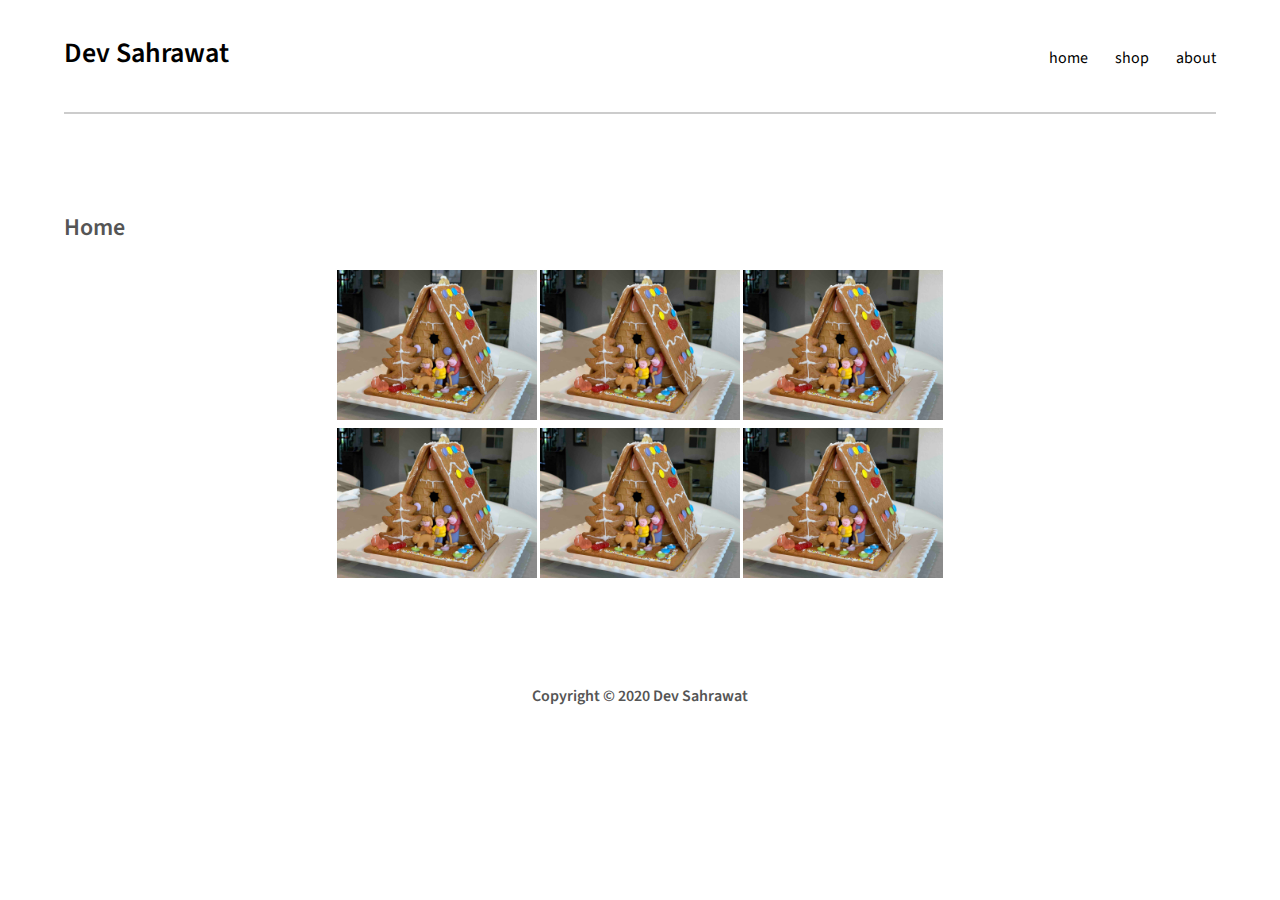
==== index.html @ 577218d3 "first ok version" ====
<!DOCTYPE HTML>
<html>
    <head>
		<title>Dev Sahrawat</title>
		<meta charset="utf-8" />
		<meta name="viewport" content="width=device-width, initial-scale=1" />
		<link rel="stylesheet" href="assets/css/main.css" />
	</head>

	<body>
        <header id="header">
            <div class="inner">
                <a href="index.html" class="logo"><h3><strong>Dev Sahrawat</strong></h3></a>
					<nav id="nav">
						<a href="index.html">home</a>
						<a href="shop.html">shop</a>
						<a href="about.html">about</a>
					</nav>
                <a href="#navPanel" class="navPanelToggle"><span class="fa fa-bars"></span></a>
            </div>
        </header>

        <section id="banner">
            <div class="inner">
                <h4 style="text-align: left;"><strong>Home</strong></h4>
                <!-- <div class="flex "> -->
                    <div>
                        <img src="images/gingerbread.jpg" alt="Avatar" style="width:200px">
                        <img src="images/gingerbread.jpg" alt="Avatar" style="width:200px">
                        <img src="images/gingerbread.jpg" alt="Avatar" style="width:200px">
                    </div>
                    <div>
                        <img src="images/gingerbread.jpg" alt="Avatar" style="width:200px">
                        <img src="images/gingerbread.jpg" alt="Avatar" style="width:200px">
                        <img src="images/gingerbread.jpg" alt="Avatar" style="width:200px">
                    </div> 
                <!-- </div> -->
            </div>
        </section>
        <p style="text-align: center;"><strong>Copyright © 2020 Dev Sahrawat</strong></p>
	</body>
</html>
---- assets/css/main.css ----
@charset "UTF-8";
@import url(font-awesome.min.css);
@import "https://fonts.googleapis.com/css?family=Source+Sans+Pro:300,400,600";

/*
	Projection by TEMPLATED
	templated.co @templatedco
	Released for free under the Creative Commons Attribution 3.0 license (templated.co/license)
*/

/* Reset */

	html, body, div, span, applet, object, iframe, h1, h2, h3, h4, h5, h6, p, blockquote, pre, a, abbr, acronym, address, big, cite, code, del, dfn, em, img, ins, kbd, q, s, samp, small, strike, strong, sub, sup, tt, var, b, u, i, center, dl, dt, dd, ol, ul, li, fieldset, form, label, legend, table, caption, tbody, tfoot, thead, tr, th, td, article, aside, canvas, details, embed, figure, figcaption, footer, header, hgroup, menu, nav, output, ruby, section, summary, time, mark, audio, video {
		margin: 0;
		padding: 0;
		border: 0;
		font-size: 100%;
		font: inherit;
		vertical-align: baseline;
	}

	article, aside, details, figcaption, figure, footer, header, hgroup, menu, nav, section {
		display: block;
	}

	body {
		line-height: 1;
	}

	ol, ul {
		list-style: none;
	}

	blockquote, q {
		quotes: none;
	}

	blockquote:before, blockquote:after, q:before, q:after {
		content: '';
		content: none;
	}

	table {
		border-collapse: collapse;
		border-spacing: 0;
	}

	body {
		-webkit-text-size-adjust: none;
	}

/* Box Model */

	*, *:before, *:after {
		-moz-box-sizing: border-box;
		-webkit-box-sizing: border-box;
		box-sizing: border-box;
	}

/* Containers */

	.container {
		margin-left: auto;
		margin-right: auto;
	}

	.container.\31 25\25 {
		width: 100%;
		max-width: 100em;
		min-width: 80em;
	}

	.container.\37 5\25 {
		width: 60em;
	}

	.container.\35 0\25 {
		width: 40em;
	}

	.container.\32 5\25 {
		width: 20em;
	}

	.container {
		width: 80em;
	}

	@media screen and (max-width: 1680px) {

		.container.\31 25\25 {
			width: 100%;
			max-width: 100em;
			min-width: 80em;
		}

		.container.\37 5\25 {
			width: 60em;
		}

		.container.\35 0\25 {
			width: 40em;
		}

		.container.\32 5\25 {
			width: 20em;
		}

		.container {
			width: 80em;
		}

	}

	@media screen and (max-width: 1280px) {

		.container.\31 25\25 {
			width: 100%;
			max-width: 81.25em;
			min-width: 65em;
		}

		.container.\37 5\25 {
			width: 48.75em;
		}

		.container.\35 0\25 {
			width: 32.5em;
		}

		.container.\32 5\25 {
			width: 16.25em;
		}

		.container {
			width: 65em;
		}

	}

	@media screen and (max-width: 980px) {

		.container.\31 25\25 {
			width: 100%;
			max-width: 112.5%;
			min-width: 90%;
		}

		.container.\37 5\25 {
			width: 67.5%;
		}

		.container.\35 0\25 {
			width: 45%;
		}

		.container.\32 5\25 {
			width: 22.5%;
		}

		.container {
			width: 90%;
		}

	}

	@media screen and (max-width: 736px) {

		.container.\31 25\25 {
			width: 100%;
			max-width: 112.5%;
			min-width: 90%;
		}

		.container.\37 5\25 {
			width: 67.5%;
		}

		.container.\35 0\25 {
			width: 45%;
		}

		.container.\32 5\25 {
			width: 22.5%;
		}

		.container {
			width: 90% !important;
		}

	}

	@media screen and (max-width: 480px) {

		.container.\31 25\25 {
			width: 100%;
			max-width: 112.5%;
			min-width: 90%;
		}

		.container.\37 5\25 {
			width: 67.5%;
		}

		.container.\35 0\25 {
			width: 45%;
		}

		.container.\32 5\25 {
			width: 22.5%;
		}

		.container {
			width: 90% !important;
		}

	}

/* Grid */

	.row {
		border-bottom: solid 1px transparent;
		-moz-box-sizing: border-box;
		-webkit-box-sizing: border-box;
		box-sizing: border-box;
	}

	.row > * {
		float: left;
		-moz-box-sizing: border-box;
		-webkit-box-sizing: border-box;
		box-sizing: border-box;
	}

	.row:after, .row:before {
		content: '';
		display: block;
		clear: both;
		height: 0;
	}

	.row.uniform > * > :first-child {
		margin-top: 0;
	}

	.row.uniform > * > :last-child {
		margin-bottom: 0;
	}

	.row.\30 \25 > * {
		padding: 0 0 0 0em;
	}

	.row.\30 \25 {
		margin: 0 0 -1px 0em;
	}

	.row.uniform.\30 \25 > * {
		padding: 0em 0 0 0em;
	}

	.row.uniform.\30 \25 {
		margin: 0em 0 -1px 0em;
	}

	.row > * {
		padding: 0 0 0 2em;
	}

	.row {
		margin: 0 0 -1px -2em;
	}

	.row.uniform > * {
		padding: 2em 0 0 2em;
	}

	.row.uniform {
		margin: -2em 0 -1px -2em;
	}

	.row.\32 00\25 > * {
		padding: 0 0 0 4em;
	}

	.row.\32 00\25 {
		margin: 0 0 -1px -4em;
	}

	.row.uniform.\32 00\25 > * {
		padding: 4em 0 0 4em;
	}

	.row.uniform.\32 00\25 {
		margin: -4em 0 -1px -4em;
	}

	.row.\31 50\25 > * {
		padding: 0 0 0 3em;
	}

	.row.\31 50\25 {
		margin: 0 0 -1px -3em;
	}

	.row.uniform.\31 50\25 > * {
		padding: 3em 0 0 3em;
	}

	.row.uniform.\31 50\25 {
		margin: -3em 0 -1px -3em;
	}

	.row.\35 0\25 > * {
		padding: 0 0 0 1em;
	}

	.row.\35 0\25 {
		margin: 0 0 -1px -1em;
	}

	.row.uniform.\35 0\25 > * {
		padding: 1em 0 0 1em;
	}

	.row.uniform.\35 0\25 {
		margin: -1em 0 -1px -1em;
	}

	.row.\32 5\25 > * {
		padding: 0 0 0 0.5em;
	}

	.row.\32 5\25 {
		margin: 0 0 -1px -0.5em;
	}

	.row.uniform.\32 5\25 > * {
		padding: 0.5em 0 0 0.5em;
	}

	.row.uniform.\32 5\25 {
		margin: -0.5em 0 -1px -0.5em;
	}

	.\31 2u, .\31 2u\24 {
		width: 100%;
		clear: none;
		margin-left: 0;
	}

	.\31 1u, .\31 1u\24 {
		width: 91.6666666667%;
		clear: none;
		margin-left: 0;
	}

	.\31 0u, .\31 0u\24 {
		width: 83.3333333333%;
		clear: none;
		margin-left: 0;
	}

	.\39 u, .\39 u\24 {
		width: 75%;
		clear: none;
		margin-left: 0;
	}

	.\38 u, .\38 u\24 {
		width: 66.6666666667%;
		clear: none;
		margin-left: 0;
	}

	.\37 u, .\37 u\24 {
		width: 58.3333333333%;
		clear: none;
		margin-left: 0;
	}

	.\36 u, .\36 u\24 {
		width: 50%;
		clear: none;
		margin-left: 0;
	}

	.\35 u, .\35 u\24 {
		width: 41.6666666667%;
		clear: none;
		margin-left: 0;
	}

	.\34 u, .\34 u\24 {
		width: 33.3333333333%;
		clear: none;
		margin-left: 0;
	}

	.\33 u, .\33 u\24 {
		width: 25%;
		clear: none;
		margin-left: 0;
	}

	.\32 u, .\32 u\24 {
		width: 16.6666666667%;
		clear: none;
		margin-left: 0;
	}

	.\31 u, .\31 u\24 {
		width: 8.3333333333%;
		clear: none;
		margin-left: 0;
	}

	.\31 2u\24 + *,
	.\31 1u\24 + *,
	.\31 0u\24 + *,
	.\39 u\24 + *,
	.\38 u\24 + *,
	.\37 u\24 + *,
	.\36 u\24 + *,
	.\35 u\24 + *,
	.\34 u\24 + *,
	.\33 u\24 + *,
	.\32 u\24 + *,
	.\31 u\24 + * {
		clear: left;
	}

	.\-11u {
		margin-left: 91.66667%;
	}

	.\-10u {
		margin-left: 83.33333%;
	}

	.\-9u {
		margin-left: 75%;
	}

	.\-8u {
		margin-left: 66.66667%;
	}

	.\-7u {
		margin-left: 58.33333%;
	}

	.\-6u {
		margin-left: 50%;
	}

	.\-5u {
		margin-left: 41.66667%;
	}

	.\-4u {
		margin-left: 33.33333%;
	}

	.\-3u {
		margin-left: 25%;
	}

	.\-2u {
		margin-left: 16.66667%;
	}

	.\-1u {
		margin-left: 8.33333%;
	}

	@media screen and (max-width: 1680px) {

		.row > * {
			padding: 0 0 0 2em;
		}

		.row {
			margin: 0 0 -1px -2em;
		}

		.row.uniform > * {
			padding: 2em 0 0 2em;
		}

		.row.uniform {
			margin: -2em 0 -1px -2em;
		}

		.row.\32 00\25 > * {
			padding: 0 0 0 4em;
		}

		.row.\32 00\25 {
			margin: 0 0 -1px -4em;
		}

		.row.uniform.\32 00\25 > * {
			padding: 4em 0 0 4em;
		}

		.row.uniform.\32 00\25 {
			margin: -4em 0 -1px -4em;
		}

		.row.\31 50\25 > * {
			padding: 0 0 0 3em;
		}

		.row.\31 50\25 {
			margin: 0 0 -1px -3em;
		}

		.row.uniform.\31 50\25 > * {
			padding: 3em 0 0 3em;
		}

		.row.uniform.\31 50\25 {
			margin: -3em 0 -1px -3em;
		}

		.row.\35 0\25 > * {
			padding: 0 0 0 1em;
		}

		.row.\35 0\25 {
			margin: 0 0 -1px -1em;
		}

		.row.uniform.\35 0\25 > * {
			padding: 1em 0 0 1em;
		}

		.row.uniform.\35 0\25 {
			margin: -1em 0 -1px -1em;
		}

		.row.\32 5\25 > * {
			padding: 0 0 0 0.5em;
		}

		.row.\32 5\25 {
			margin: 0 0 -1px -0.5em;
		}

		.row.uniform.\32 5\25 > * {
			padding: 0.5em 0 0 0.5em;
		}

		.row.uniform.\32 5\25 {
			margin: -0.5em 0 -1px -0.5em;
		}

		.\31 2u\28xlarge\29, .\31 2u\24\28xlarge\29 {
			width: 100%;
			clear: none;
			margin-left: 0;
		}

		.\31 1u\28xlarge\29, .\31 1u\24\28xlarge\29 {
			width: 91.6666666667%;
			clear: none;
			margin-left: 0;
		}

		.\31 0u\28xlarge\29, .\31 0u\24\28xlarge\29 {
			width: 83.3333333333%;
			clear: none;
			margin-left: 0;
		}

		.\39 u\28xlarge\29, .\39 u\24\28xlarge\29 {
			width: 75%;
			clear: none;
			margin-left: 0;
		}

		.\38 u\28xlarge\29, .\38 u\24\28xlarge\29 {
			width: 66.6666666667%;
			clear: none;
			margin-left: 0;
		}

		.\37 u\28xlarge\29, .\37 u\24\28xlarge\29 {
			width: 58.3333333333%;
			clear: none;
			margin-left: 0;
		}

		.\36 u\28xlarge\29, .\36 u\24\28xlarge\29 {
			width: 50%;
			clear: none;
			margin-left: 0;
		}

		.\35 u\28xlarge\29, .\35 u\24\28xlarge\29 {
			width: 41.6666666667%;
			clear: none;
			margin-left: 0;
		}

		.\34 u\28xlarge\29, .\34 u\24\28xlarge\29 {
			width: 33.3333333333%;
			clear: none;
			margin-left: 0;
		}

		.\33 u\28xlarge\29, .\33 u\24\28xlarge\29 {
			width: 25%;
			clear: none;
			margin-left: 0;
		}

		.\32 u\28xlarge\29, .\32 u\24\28xlarge\29 {
			width: 16.6666666667%;
			clear: none;
			margin-left: 0;
		}

		.\31 u\28xlarge\29, .\31 u\24\28xlarge\29 {
			width: 8.3333333333%;
			clear: none;
			margin-left: 0;
		}

		.\31 2u\24\28xlarge\29 + *,
		.\31 1u\24\28xlarge\29 + *,
		.\31 0u\24\28xlarge\29 + *,
		.\39 u\24\28xlarge\29 + *,
		.\38 u\24\28xlarge\29 + *,
		.\37 u\24\28xlarge\29 + *,
		.\36 u\24\28xlarge\29 + *,
		.\35 u\24\28xlarge\29 + *,
		.\34 u\24\28xlarge\29 + *,
		.\33 u\24\28xlarge\29 + *,
		.\32 u\24\28xlarge\29 + *,
		.\31 u\24\28xlarge\29 + * {
			clear: left;
		}

		.\-11u\28xlarge\29 {
			margin-left: 91.66667%;
		}

		.\-10u\28xlarge\29 {
			margin-left: 83.33333%;
		}

		.\-9u\28xlarge\29 {
			margin-left: 75%;
		}

		.\-8u\28xlarge\29 {
			margin-left: 66.66667%;
		}

		.\-7u\28xlarge\29 {
			margin-left: 58.33333%;
		}

		.\-6u\28xlarge\29 {
			margin-left: 50%;
		}

		.\-5u\28xlarge\29 {
			margin-left: 41.66667%;
		}

		.\-4u\28xlarge\29 {
			margin-left: 33.33333%;
		}

		.\-3u\28xlarge\29 {
			margin-left: 25%;
		}

		.\-2u\28xlarge\29 {
			margin-left: 16.66667%;
		}

		.\-1u\28xlarge\29 {
			margin-left: 8.33333%;
		}

	}

	@media screen and (max-width: 1280px) {

		.row > * {
			padding: 0 0 0 1.5em;
		}

		.row {
			margin: 0 0 -1px -1.5em;
		}

		.row.uniform > * {
			padding: 1.5em 0 0 1.5em;
		}

		.row.uniform {
			margin: -1.5em 0 -1px -1.5em;
		}

		.row.\32 00\25 > * {
			padding: 0 0 0 3em;
		}

		.row.\32 00\25 {
			margin: 0 0 -1px -3em;
		}

		.row.uniform.\32 00\25 > * {
			padding: 3em 0 0 3em;
		}

		.row.uniform.\32 00\25 {
			margin: -3em 0 -1px -3em;
		}

		.row.\31 50\25 > * {
			padding: 0 0 0 2.25em;
		}

		.row.\31 50\25 {
			margin: 0 0 -1px -2.25em;
		}

		.row.uniform.\31 50\25 > * {
			padding: 2.25em 0 0 2.25em;
		}

		.row.uniform.\31 50\25 {
			margin: -2.25em 0 -1px -2.25em;
		}

		.row.\35 0\25 > * {
			padding: 0 0 0 0.75em;
		}

		.row.\35 0\25 {
			margin: 0 0 -1px -0.75em;
		}

		.row.uniform.\35 0\25 > * {
			padding: 0.75em 0 0 0.75em;
		}

		.row.uniform.\35 0\25 {
			margin: -0.75em 0 -1px -0.75em;
		}

		.row.\32 5\25 > * {
			padding: 0 0 0 0.375em;
		}

		.row.\32 5\25 {
			margin: 0 0 -1px -0.375em;
		}

		.row.uniform.\32 5\25 > * {
			padding: 0.375em 0 0 0.375em;
		}

		.row.uniform.\32 5\25 {
			margin: -0.375em 0 -1px -0.375em;
		}

		.\31 2u\28large\29, .\31 2u\24\28large\29 {
			width: 100%;
			clear: none;
			margin-left: 0;
		}

		.\31 1u\28large\29, .\31 1u\24\28large\29 {
			width: 91.6666666667%;
			clear: none;
			margin-left: 0;
		}

		.\31 0u\28large\29, .\31 0u\24\28large\29 {
			width: 83.3333333333%;
			clear: none;
			margin-left: 0;
		}

		.\39 u\28large\29, .\39 u\24\28large\29 {
			width: 75%;
			clear: none;
			margin-left: 0;
		}

		.\38 u\28large\29, .\38 u\24\28large\29 {
			width: 66.6666666667%;
			clear: none;
			margin-left: 0;
		}

		.\37 u\28large\29, .\37 u\24\28large\29 {
			width: 58.3333333333%;
			clear: none;
			margin-left: 0;
		}

		.\36 u\28large\29, .\36 u\24\28large\29 {
			width: 50%;
			clear: none;
			margin-left: 0;
		}

		.\35 u\28large\29, .\35 u\24\28large\29 {
			width: 41.6666666667%;
			clear: none;
			margin-left: 0;
		}

		.\34 u\28large\29, .\34 u\24\28large\29 {
			width: 33.3333333333%;
			clear: none;
			margin-left: 0;
		}

		.\33 u\28large\29, .\33 u\24\28large\29 {
			width: 25%;
			clear: none;
			margin-left: 0;
		}

		.\32 u\28large\29, .\32 u\24\28large\29 {
			width: 16.6666666667%;
			clear: none;
			margin-left: 0;
		}

		.\31 u\28large\29, .\31 u\24\28large\29 {
			width: 8.3333333333%;
			clear: none;
			margin-left: 0;
		}

		.\31 2u\24\28large\29 + *,
		.\31 1u\24\28large\29 + *,
		.\31 0u\24\28large\29 + *,
		.\39 u\24\28large\29 + *,
		.\38 u\24\28large\29 + *,
		.\37 u\24\28large\29 + *,
		.\36 u\24\28large\29 + *,
		.\35 u\24\28large\29 + *,
		.\34 u\24\28large\29 + *,
		.\33 u\24\28large\29 + *,
		.\32 u\24\28large\29 + *,
		.\31 u\24\28large\29 + * {
			clear: left;
		}

		.\-11u\28large\29 {
			margin-left: 91.66667%;
		}

		.\-10u\28large\29 {
			margin-left: 83.33333%;
		}

		.\-9u\28large\29 {
			margin-left: 75%;
		}

		.\-8u\28large\29 {
			margin-left: 66.66667%;
		}

		.\-7u\28large\29 {
			margin-left: 58.33333%;
		}

		.\-6u\28large\29 {
			margin-left: 50%;
		}

		.\-5u\28large\29 {
			margin-left: 41.66667%;
		}

		.\-4u\28large\29 {
			margin-left: 33.33333%;
		}

		.\-3u\28large\29 {
			margin-left: 25%;
		}

		.\-2u\28large\29 {
			margin-left: 16.66667%;
		}

		.\-1u\28large\29 {
			margin-left: 8.33333%;
		}

	}

	@media screen and (max-width: 980px) {

		.row > * {
			padding: 0 0 0 1.5em;
		}

		.row {
			margin: 0 0 -1px -1.5em;
		}

		.row.uniform > * {
			padding: 1.5em 0 0 1.5em;
		}

		.row.uniform {
			margin: -1.5em 0 -1px -1.5em;
		}

		.row.\32 00\25 > * {
			padding: 0 0 0 3em;
		}

		.row.\32 00\25 {
			margin: 0 0 -1px -3em;
		}

		.row.uniform.\32 00\25 > * {
			padding: 3em 0 0 3em;
		}

		.row.uniform.\32 00\25 {
			margin: -3em 0 -1px -3em;
		}

		.row.\31 50\25 > * {
			padding: 0 0 0 2.25em;
		}

		.row.\31 50\25 {
			margin: 0 0 -1px -2.25em;
		}

		.row.uniform.\31 50\25 > * {
			padding: 2.25em 0 0 2.25em;
		}

		.row.uniform.\31 50\25 {
			margin: -2.25em 0 -1px -2.25em;
		}

		.row.\35 0\25 > * {
			padding: 0 0 0 0.75em;
		}

		.row.\35 0\25 {
			margin: 0 0 -1px -0.75em;
		}

		.row.uniform.\35 0\25 > * {
			padding: 0.75em 0 0 0.75em;
		}

		.row.uniform.\35 0\25 {
			margin: -0.75em 0 -1px -0.75em;
		}

		.row.\32 5\25 > * {
			padding: 0 0 0 0.375em;
		}

		.row.\32 5\25 {
			margin: 0 0 -1px -0.375em;
		}

		.row.uniform.\32 5\25 > * {
			padding: 0.375em 0 0 0.375em;
		}

		.row.uniform.\32 5\25 {
			margin: -0.375em 0 -1px -0.375em;
		}

		.\31 2u\28medium\29, .\31 2u\24\28medium\29 {
			width: 100%;
			clear: none;
			margin-left: 0;
		}

		.\31 1u\28medium\29, .\31 1u\24\28medium\29 {
			width: 91.6666666667%;
			clear: none;
			margin-left: 0;
		}

		.\31 0u\28medium\29, .\31 0u\24\28medium\29 {
			width: 83.3333333333%;
			clear: none;
			margin-left: 0;
		}

		.\39 u\28medium\29, .\39 u\24\28medium\29 {
			width: 75%;
			clear: none;
			margin-left: 0;
		}

		.\38 u\28medium\29, .\38 u\24\28medium\29 {
			width: 66.6666666667%;
			clear: none;
			margin-left: 0;
		}

		.\37 u\28medium\29, .\37 u\24\28medium\29 {
			width: 58.3333333333%;
			clear: none;
			margin-left: 0;
		}

		.\36 u\28medium\29, .\36 u\24\28medium\29 {
			width: 50%;
			clear: none;
			margin-left: 0;
		}

		.\35 u\28medium\29, .\35 u\24\28medium\29 {
			width: 41.6666666667%;
			clear: none;
			margin-left: 0;
		}

		.\34 u\28medium\29, .\34 u\24\28medium\29 {
			width: 33.3333333333%;
			clear: none;
			margin-left: 0;
		}

		.\33 u\28medium\29, .\33 u\24\28medium\29 {
			width: 25%;
			clear: none;
			margin-left: 0;
		}

		.\32 u\28medium\29, .\32 u\24\28medium\29 {
			width: 16.6666666667%;
			clear: none;
			margin-left: 0;
		}

		.\31 u\28medium\29, .\31 u\24\28medium\29 {
			width: 8.3333333333%;
			clear: none;
			margin-left: 0;
		}

		.\31 2u\24\28medium\29 + *,
		.\31 1u\24\28medium\29 + *,
		.\31 0u\24\28medium\29 + *,
		.\39 u\24\28medium\29 + *,
		.\38 u\24\28medium\29 + *,
		.\37 u\24\28medium\29 + *,
		.\36 u\24\28medium\29 + *,
		.\35 u\24\28medium\29 + *,
		.\34 u\24\28medium\29 + *,
		.\33 u\24\28medium\29 + *,
		.\32 u\24\28medium\29 + *,
		.\31 u\24\28medium\29 + * {
			clear: left;
		}

		.\-11u\28medium\29 {
			margin-left: 91.66667%;
		}

		.\-10u\28medium\29 {
			margin-left: 83.33333%;
		}

		.\-9u\28medium\29 {
			margin-left: 75%;
		}

		.\-8u\28medium\29 {
			margin-left: 66.66667%;
		}

		.\-7u\28medium\29 {
			margin-left: 58.33333%;
		}

		.\-6u\28medium\29 {
			margin-left: 50%;
		}

		.\-5u\28medium\29 {
			margin-left: 41.66667%;
		}

		.\-4u\28medium\29 {
			margin-left: 33.33333%;
		}

		.\-3u\28medium\29 {
			margin-left: 25%;
		}

		.\-2u\28medium\29 {
			margin-left: 16.66667%;
		}

		.\-1u\28medium\29 {
			margin-left: 8.33333%;
		}

	}

	@media screen and (max-width: 736px) {

		.row > * {
			padding: 0 0 0 1.25em;
		}

		.row {
			margin: 0 0 -1px -1.25em;
		}

		.row.uniform > * {
			padding: 1.25em 0 0 1.25em;
		}

		.row.uniform {
			margin: -1.25em 0 -1px -1.25em;
		}

		.row.\32 00\25 > * {
			padding: 0 0 0 2.5em;
		}

		.row.\32 00\25 {
			margin: 0 0 -1px -2.5em;
		}

		.row.uniform.\32 00\25 > * {
			padding: 2.5em 0 0 2.5em;
		}

		.row.uniform.\32 00\25 {
			margin: -2.5em 0 -1px -2.5em;
		}

		.row.\31 50\25 > * {
			padding: 0 0 0 1.875em;
		}

		.row.\31 50\25 {
			margin: 0 0 -1px -1.875em;
		}

		.row.uniform.\31 50\25 > * {
			padding: 1.875em 0 0 1.875em;
		}

		.row.uniform.\31 50\25 {
			margin: -1.875em 0 -1px -1.875em;
		}

		.row.\35 0\25 > * {
			padding: 0 0 0 0.625em;
		}

		.row.\35 0\25 {
			margin: 0 0 -1px -0.625em;
		}

		.row.uniform.\35 0\25 > * {
			padding: 0.625em 0 0 0.625em;
		}

		.row.uniform.\35 0\25 {
			margin: -0.625em 0 -1px -0.625em;
		}

		.row.\32 5\25 > * {
			padding: 0 0 0 0.3125em;
		}

		.row.\32 5\25 {
			margin: 0 0 -1px -0.3125em;
		}

		.row.uniform.\32 5\25 > * {
			padding: 0.3125em 0 0 0.3125em;
		}

		.row.uniform.\32 5\25 {
			margin: -0.3125em 0 -1px -0.3125em;
		}

		.\31 2u\28small\29, .\31 2u\24\28small\29 {
			width: 100%;
			clear: none;
			margin-left: 0;
		}

		.\31 1u\28small\29, .\31 1u\24\28small\29 {
			width: 91.6666666667%;
			clear: none;
			margin-left: 0;
		}

		.\31 0u\28small\29, .\31 0u\24\28small\29 {
			width: 83.3333333333%;
			clear: none;
			margin-left: 0;
		}

		.\39 u\28small\29, .\39 u\24\28small\29 {
			width: 75%;
			clear: none;
			margin-left: 0;
		}

		.\38 u\28small\29, .\38 u\24\28small\29 {
			width: 66.6666666667%;
			clear: none;
			margin-left: 0;
		}

		.\37 u\28small\29, .\37 u\24\28small\29 {
			width: 58.3333333333%;
			clear: none;
			margin-left: 0;
		}

		.\36 u\28small\29, .\36 u\24\28small\29 {
			width: 50%;
			clear: none;
			margin-left: 0;
		}

		.\35 u\28small\29, .\35 u\24\28small\29 {
			width: 41.6666666667%;
			clear: none;
			margin-left: 0;
		}

		.\34 u\28small\29, .\34 u\24\28small\29 {
			width: 33.3333333333%;
			clear: none;
			margin-left: 0;
		}

		.\33 u\28small\29, .\33 u\24\28small\29 {
			width: 25%;
			clear: none;
			margin-left: 0;
		}

		.\32 u\28small\29, .\32 u\24\28small\29 {
			width: 16.6666666667%;
			clear: none;
			margin-left: 0;
		}

		.\31 u\28small\29, .\31 u\24\28small\29 {
			width: 8.3333333333%;
			clear: none;
			margin-left: 0;
		}

		.\31 2u\24\28small\29 + *,
		.\31 1u\24\28small\29 + *,
		.\31 0u\24\28small\29 + *,
		.\39 u\24\28small\29 + *,
		.\38 u\24\28small\29 + *,
		.\37 u\24\28small\29 + *,
		.\36 u\24\28small\29 + *,
		.\35 u\24\28small\29 + *,
		.\34 u\24\28small\29 + *,
		.\33 u\24\28small\29 + *,
		.\32 u\24\28small\29 + *,
		.\31 u\24\28small\29 + * {
			clear: left;
		}

		.\-11u\28small\29 {
			margin-left: 91.66667%;
		}

		.\-10u\28small\29 {
			margin-left: 83.33333%;
		}

		.\-9u\28small\29 {
			margin-left: 75%;
		}

		.\-8u\28small\29 {
			margin-left: 66.66667%;
		}

		.\-7u\28small\29 {
			margin-left: 58.33333%;
		}

		.\-6u\28small\29 {
			margin-left: 50%;
		}

		.\-5u\28small\29 {
			margin-left: 41.66667%;
		}

		.\-4u\28small\29 {
			margin-left: 33.33333%;
		}

		.\-3u\28small\29 {
			margin-left: 25%;
		}

		.\-2u\28small\29 {
			margin-left: 16.66667%;
		}

		.\-1u\28small\29 {
			margin-left: 8.33333%;
		}

	}

	@media screen and (max-width: 480px) {

		.row > * {
			padding: 0 0 0 1.25em;
		}

		.row {
			margin: 0 0 -1px -1.25em;
		}

		.row.uniform > * {
			padding: 1.25em 0 0 1.25em;
		}

		.row.uniform {
			margin: -1.25em 0 -1px -1.25em;
		}

		.row.\32 00\25 > * {
			padding: 0 0 0 2.5em;
		}

		.row.\32 00\25 {
			margin: 0 0 -1px -2.5em;
		}

		.row.uniform.\32 00\25 > * {
			padding: 2.5em 0 0 2.5em;
		}

		.row.uniform.\32 00\25 {
			margin: -2.5em 0 -1px -2.5em;
		}

		.row.\31 50\25 > * {
			padding: 0 0 0 1.875em;
		}

		.row.\31 50\25 {
			margin: 0 0 -1px -1.875em;
		}

		.row.uniform.\31 50\25 > * {
			padding: 1.875em 0 0 1.875em;
		}

		.row.uniform.\31 50\25 {
			margin: -1.875em 0 -1px -1.875em;
		}

		.row.\35 0\25 > * {
			padding: 0 0 0 0.625em;
		}

		.row.\35 0\25 {
			margin: 0 0 -1px -0.625em;
		}

		.row.uniform.\35 0\25 > * {
			padding: 0.625em 0 0 0.625em;
		}

		.row.uniform.\35 0\25 {
			margin: -0.625em 0 -1px -0.625em;
		}

		.row.\32 5\25 > * {
			padding: 0 0 0 0.3125em;
		}

		.row.\32 5\25 {
			margin: 0 0 -1px -0.3125em;
		}

		.row.uniform.\32 5\25 > * {
			padding: 0.3125em 0 0 0.3125em;
		}

		.row.uniform.\32 5\25 {
			margin: -0.3125em 0 -1px -0.3125em;
		}

		.\31 2u\28xsmall\29, .\31 2u\24\28xsmall\29 {
			width: 100%;
			clear: none;
			margin-left: 0;
		}

		.\31 1u\28xsmall\29, .\31 1u\24\28xsmall\29 {
			width: 91.6666666667%;
			clear: none;
			margin-left: 0;
		}

		.\31 0u\28xsmall\29, .\31 0u\24\28xsmall\29 {
			width: 83.3333333333%;
			clear: none;
			margin-left: 0;
		}

		.\39 u\28xsmall\29, .\39 u\24\28xsmall\29 {
			width: 75%;
			clear: none;
			margin-left: 0;
		}

		.\38 u\28xsmall\29, .\38 u\24\28xsmall\29 {
			width: 66.6666666667%;
			clear: none;
			margin-left: 0;
		}

		.\37 u\28xsmall\29, .\37 u\24\28xsmall\29 {
			width: 58.3333333333%;
			clear: none;
			margin-left: 0;
		}

		.\36 u\28xsmall\29, .\36 u\24\28xsmall\29 {
			width: 50%;
			clear: none;
			margin-left: 0;
		}

		.\35 u\28xsmall\29, .\35 u\24\28xsmall\29 {
			width: 41.6666666667%;
			clear: none;
			margin-left: 0;
		}

		.\34 u\28xsmall\29, .\34 u\24\28xsmall\29 {
			width: 33.3333333333%;
			clear: none;
			margin-left: 0;
		}

		.\33 u\28xsmall\29, .\33 u\24\28xsmall\29 {
			width: 25%;
			clear: none;
			margin-left: 0;
		}

		.\32 u\28xsmall\29, .\32 u\24\28xsmall\29 {
			width: 16.6666666667%;
			clear: none;
			margin-left: 0;
		}

		.\31 u\28xsmall\29, .\31 u\24\28xsmall\29 {
			width: 8.3333333333%;
			clear: none;
			margin-left: 0;
		}

		.\31 2u\24\28xsmall\29 + *,
		.\31 1u\24\28xsmall\29 + *,
		.\31 0u\24\28xsmall\29 + *,
		.\39 u\24\28xsmall\29 + *,
		.\38 u\24\28xsmall\29 + *,
		.\37 u\24\28xsmall\29 + *,
		.\36 u\24\28xsmall\29 + *,
		.\35 u\24\28xsmall\29 + *,
		.\34 u\24\28xsmall\29 + *,
		.\33 u\24\28xsmall\29 + *,
		.\32 u\24\28xsmall\29 + *,
		.\31 u\24\28xsmall\29 + * {
			clear: left;
		}

		.\-11u\28xsmall\29 {
			margin-left: 91.66667%;
		}

		.\-10u\28xsmall\29 {
			margin-left: 83.33333%;
		}

		.\-9u\28xsmall\29 {
			margin-left: 75%;
		}

		.\-8u\28xsmall\29 {
			margin-left: 66.66667%;
		}

		.\-7u\28xsmall\29 {
			margin-left: 58.33333%;
		}

		.\-6u\28xsmall\29 {
			margin-left: 50%;
		}

		.\-5u\28xsmall\29 {
			margin-left: 41.66667%;
		}

		.\-4u\28xsmall\29 {
			margin-left: 33.33333%;
		}

		.\-3u\28xsmall\29 {
			margin-left: 25%;
		}

		.\-2u\28xsmall\29 {
			margin-left: 16.66667%;
		}

		.\-1u\28xsmall\29 {
			margin-left: 8.33333%;
		}

	}

/* Basic */

	@-ms-viewport {
		width: device-width;
	}

	body {
		-ms-overflow-style: scrollbar;
	}

	@media screen and (max-width: 480px) {

		html, body {
			min-width: 320px;
		}

	}

	body {
		background: #fff;
	}

		body.is-loading *, body.is-loading *:before, body.is-loading *:after {
			-moz-animation: none !important;
			-webkit-animation: none !important;
			-ms-animation: none !important;
			animation: none !important;
			-moz-transition: none !important;
			-webkit-transition: none !important;
			-ms-transition: none !important;
			transition: none !important;
		}

/* Type */

	body, input, select, textarea {
		color: #9a9a9a;
		font-family: "Source Sans Pro", Arial, Helvetica, sans-serif;
		font-size: 14pt;
		font-weight: 400;
		line-height: 1.65;
	}

		@media screen and (max-width: 1680px) {

			body, input, select, textarea {
				font-size: 12pt;
			}

		}

		@media screen and (max-width: 1280px) {

			body, input, select, textarea {
				font-size: 12pt;
			}

		}

		@media screen and (max-width: 980px) {

			body, input, select, textarea {
				font-size: 12pt;
			}

		}

		@media screen and (max-width: 736px) {

			body, input, select, textarea {
				font-size: 12pt;
			}

		}

		@media screen and (max-width: 480px) {

			body, input, select, textarea {
				font-size: 12pt;
			}

		}

	a {
		color: #6cc091;
		text-decoration: underline;
	}

		a:hover {
			text-decoration: none;
		}

	strong, b {
		color: #555;
		font-weight: 600;
	}

	em, i {
		font-style: italic;
	}

	p {
		margin: 0 0 2em 0;
	}

	h1, h2, h3, h4, h5, h6 {
		color: #555;
		font-weight: 400;
		line-height: 1.5;
		margin: 0 0 1em 0;
	}

		h1 a, h2 a, h3 a, h4 a, h5 a, h6 a {
			color: inherit;
			text-decoration: none;
		}

	h2 {
		font-size: 1.85em;
		font-weight: 300;
	}

	h3 {
		font-size: 1.75em;
	}

		@media screen and (max-width: 480px) {

			h3 {
				font-size: 1.25em;
			}

		}

	h4 {
		font-size: 1.5em;
	}

	h5 {
		font-size: 0.9em;
	}

	h6 {
		font-size: 0.7em;
	}

	sub {
		font-size: 0.8em;
		position: relative;
		top: 0.5em;
	}

	sup {
		font-size: 0.8em;
		position: relative;
		top: -0.5em;
	}

	blockquote {
		border-left: solid 4px #dbdbdb;
		font-style: italic;
		margin: 0 0 2em 0;
		padding: 0.5em 0 0.5em 2em;
	}

	code {
		background: rgba(144, 144, 144, 0.075);
		border-radius: 0;
		border: solid 1px #dbdbdb;
		font-family: "Courier New", monospace;
		font-size: 0.9em;
		margin: 0 0.25em;
		padding: 0.25em 0.65em;
	}

	pre {
		-webkit-overflow-scrolling: touch;
		font-family: "Courier New", monospace;
		font-size: 0.9em;
		margin: 0 0 2em 0;
	}

		pre code {
			display: block;
			line-height: 1.75;
			padding: 1em 1.5em;
			overflow-x: auto;
		}

	hr {
		border: 0;
		border-bottom: solid 1px #dbdbdb;
		margin: 2em 0;
	}

		hr.major {
			margin: 3em 0;
		}

	.align-left {
		text-align: left;
	}

	.align-center {
		text-align: center;
	}

	.align-right {
		text-align: right;
	}

	.inner {
		max-width: 75em;
		margin: 0 auto;
	}

		@media screen and (max-width: 1280px) {

			.inner {
				max-width: 90%;
			}

		}

		@media screen and (max-width: 480px) {

			.inner {
				max-width: 90%;
			}

		}

/* Section/Article */

	section.special, article.special {
		text-align: center;
	}

		section.special article, article.special article {
			text-align: left;
		}

	section.wrapper, article.wrapper {
		padding: 6em 0;
	}

		section.wrapper header, article.wrapper header {
			margin-bottom: 4em;
		}

			section.wrapper header h2, article.wrapper header h2 {
				font-size: 2.75em;
				margin: 0 0 .5em 0;
			}

			section.wrapper header p, article.wrapper header p {
				font-size: 1em;
			}

		section.wrapper article header, article.wrapper article header {
			margin: 0;
		}

		@media screen and (max-width: 980px) {

			section.wrapper, article.wrapper {
				padding: 4em 0;
			}

		}

		@media screen and (max-width: 736px) {

			section.wrapper, article.wrapper {
				padding: 3em 0;
			}

				section.wrapper header, article.wrapper header {
					margin-bottom: 2em;
				}

					section.wrapper header h2, article.wrapper header h2 {
						font-size: 2em;
					}

					section.wrapper header p, article.wrapper header p {
						font-size: .9em;
					}

		}

		@media screen and (max-width: 480px) {

			section.wrapper article, article.wrapper article {
				text-align: center;
			}

		}

	header p {
		color: #bbb;
		position: relative;
		margin: 0 0 1.5em 0;
	}

	header h2 + p {
		font-size: 1.25em;
		margin-top: -1em;
	}

	header h3 + p {
		font-size: 1.1em;
		margin-top: -0.8em;
	}

	header h4 + p,
	header h5 + p,
	header h6 + p {
		font-size: 0.9em;
		margin-top: -0.6em;
	}

/* Flex */

	.flex {
		display: -ms-flexbox;
		-ms-flex-wrap: wrap;
		-ms-flex-pack: justify;
		-moz-justify-content: space-between;
		-webkit-justify-content: space-between;
		-ms-justify-content: space-between;
		justify-content: space-between;
		display: -moz-flex;
		display: -webkit-flex;
		display: -ms-flex;
		display: flex;
		-moz-flex-wrap: wrap;
		-webkit-flex-wrap: wrap;
		-ms-flex-wrap: wrap;
		flex-wrap: wrap;
		width: 100%;
	}

		.flex.flex-2 {
			-moz-justify-content: space-between;
			-webkit-justify-content: space-between;
			-ms-justify-content: space-between;
			justify-content: space-between;
		}

			.flex.flex-2 article {
				width: 50%;
			}

		@media screen and (max-width: 980px) {

			.flex.flex-2 article {
				width: 100%;
				margin-bottom: 3em;
			}

				.flex.flex-2 article:last-child {
					margin-bottom: 0;
				}

		}

		@media screen and (max-width: 480px) {

			.flex.flex-2 br {
				display: none;
			}

		}

/* Form */

	form {
		margin: 0 0 2em 0;
	}

		form .field {
			margin-bottom: 1.5em;
		}

			form .field.half {
				display: inline-block;
				width: 48%;
			}

				form .field.half.first {
					margin-right: 3%;
				}

		@media screen and (max-width: 980px) {

			form .field.half {
				display: block;
				width: 100%;
			}

				form .field.half.first {
					margin-right: 0;
				}

		}

	label {
		color: #555;
		display: block;
		font-size: 0.9em;
		font-weight: 600;
		margin: 0 0 1em 0;
	}

	input[type="text"],
	input[type="password"],
	input[type="email"],
	input[type="tel"],
	select,
	textarea {
		-moz-appearance: none;
		-webkit-appearance: none;
		-ms-appearance: none;
		appearance: none;
		background: #6cc091;
		border-radius: 10px;
		border: none;
		border: solid 2px #8dcca9;
		color: #fff;
		display: block;
		outline: 0;
		padding: 0 1em;
		text-decoration: none;
		width: 100%;
	}

		input[type="text"]:invalid,
		input[type="password"]:invalid,
		input[type="email"]:invalid,
		input[type="tel"]:invalid,
		select:invalid,
		textarea:invalid {
			box-shadow: none;
		}

		input[type="text"]:focus,
		input[type="password"]:focus,
		input[type="email"]:focus,
		input[type="tel"]:focus,
		select:focus,
		textarea:focus {
			border-color: #4bae77;
			box-shadow: 0 0 0 1px #4bae77;
		}

	.select-wrapper {
		text-decoration: none;
		display: block;
		position: relative;
	}

		.select-wrapper:before {
			content: "";
			-moz-osx-font-smoothing: grayscale;
			-webkit-font-smoothing: antialiased;
			font-family: FontAwesome;
			font-style: normal;
			font-weight: normal;
			text-transform: none !important;
		}

		.select-wrapper:before {
			color: #fff;
			display: block;
			height: 2.75em;
			line-height: 2.75em;
			pointer-events: none;
			position: absolute;
			right: 0;
			text-align: center;
			top: 0;
			width: 2.75em;
		}

		.select-wrapper select::-ms-expand {
			display: none;
		}

	input[type="text"],
	input[type="password"],
	input[type="email"],
	select {
		height: 2.75em;
	}

	textarea {
		padding: 0.75em 1em;
	}

	input[type="checkbox"],
	input[type="radio"] {
		-moz-appearance: none;
		-webkit-appearance: none;
		-ms-appearance: none;
		appearance: none;
		display: block;
		float: left;
		margin-right: -2em;
		opacity: 0;
		width: 1em;
		z-index: -1;
	}

		input[type="checkbox"] + label,
		input[type="radio"] + label {
			text-decoration: none;
			color: #9a9a9a;
			cursor: pointer;
			display: inline-block;
			font-size: 1em;
			font-weight: 400;
			padding-left: 2.4em;
			padding-right: 0.75em;
			position: relative;
		}

			input[type="checkbox"] + label:before,
			input[type="radio"] + label:before {
				-moz-osx-font-smoothing: grayscale;
				-webkit-font-smoothing: antialiased;
				font-family: FontAwesome;
				font-style: normal;
				font-weight: normal;
				text-transform: none !important;
			}

			input[type="checkbox"] + label:before,
			input[type="radio"] + label:before {
				background: rgba(144, 144, 144, 0.075);
				border-radius: 0;
				border: solid 1px #8dcca9;
				content: '';
				display: inline-block;
				height: 1.65em;
				left: 0;
				line-height: 1.58125em;
				position: absolute;
				text-align: center;
				top: 0;
				width: 1.65em;
			}

		input[type="checkbox"]:checked + label:before,
		input[type="radio"]:checked + label:before {
			background: #6cc091;
			border-color: #6cc091;
			color: #000000;
			content: '\f00c';
		}

		input[type="checkbox"]:focus + label:before,
		input[type="radio"]:focus + label:before {
			border-color: #6cc091;
			box-shadow: 0 0 0 1px #6cc091;
		}

	input[type="checkbox"] + label:before {
		border-radius: 0;
	}

	input[type="radio"] + label:before {
		border-radius: 100%;
	}

	::-webkit-input-placeholder {
		color: #c4e5d3 !important;
		opacity: 1.0;
	}

	:-moz-placeholder {
		color: #c4e5d3 !important;
		opacity: 1.0;
	}

	::-moz-placeholder {
		color: #c4e5d3 !important;
		opacity: 1.0;
	}

	:-ms-input-placeholder {
		color: #c4e5d3 !important;
		opacity: 1.0;
	}

	.formerize-placeholder {
		color: #c4e5d3 !important;
		opacity: 1.0;
	}

/* Box */

	.box {
		border: solid 1px #dbdbdb;
		margin-bottom: 2em;
		padding: 1.5em;
	}

		.box > :last-child,
		.box > :last-child > :last-child,
		.box > :last-child > :last-child > :last-child {
			margin-bottom: 0;
		}

		.box.alt {
			border: 0;
			border-radius: 0;
			padding: 0;
		}

		.box.person {
			border: solid 1px #8dcca9;
			padding: 3em 1.5em;
		}

			.box.person h3 {
				margin: 0;
			}

			.box.person .image {
				margin-bottom: 1em;
			}

				.box.person .image img {
					max-width: 100%;
				}

/* Icon */

	.icon {
		text-decoration: none;
		border-bottom: none;
		position: relative;
	}

		.icon:before {
			-moz-osx-font-smoothing: grayscale;
			-webkit-font-smoothing: antialiased;
			font-family: FontAwesome;
			font-style: normal;
			font-weight: normal;
			text-transform: none !important;
		}

		.icon > .label {
			display: none;
		}

/* Image */

	.image {
		border-radius: 0;
		border: 0;
		display: inline-block;
		position: relative;
	}

		.image img {
			border-radius: 0;
			display: block;
		}

		.image.left, .image.right {
			max-width: 40%;
		}

			.image.left img, .image.right img {
				width: 100%;
			}

		.image.round img {
			border-radius: 100%;
		}

		.image.left {
			float: left;
			padding: 0 1.5em 1em 0;
			top: 0.25em;
		}

		.image.right {
			float: right;
			padding: 0 0 1em 1.5em;
			top: 0.25em;
		}

		.image.fit {
			display: block;
			margin: 0 0 2em 0;
			width: 100%;
		}

			.image.fit img {
				width: 100%;
			}

		.image.main {
			display: block;
			margin: 0 0 3em 0;
			width: 100%;
		}

			.image.main img {
				width: 100%;
			}

/* List */

	ol {
		list-style: decimal;
		margin: 0 0 2em 0;
		padding-left: 1.25em;
	}

		ol li {
			padding-left: 0.25em;
		}

	ul {
		list-style: disc;
		margin: 0 0 2em 0;
		padding-left: 1em;
	}

		ul li {
			padding-left: 0.5em;
		}

		ul.alt {
			list-style: none;
			padding-left: 0;
		}

			ul.alt li {
				border-top: solid 1px #dbdbdb;
				padding: 0.5em 0;
			}

				ul.alt li:first-child {
					border-top: 0;
					padding-top: 0;
				}

			ul.alt.dark li {
				border-top: solid 1px rgba(0, 0, 0, 0.25);
			}

		ul.icons {
			cursor: default;
			list-style: none;
			padding-left: 0;
		}

			ul.icons li {
				display: inline-block;
				padding: 0 1em 0 0;
			}

				ul.icons li:last-child {
					padding-right: 0;
				}

				ul.icons li .icon:before {
					font-size: 2em;
				}

		ul.actions {
			cursor: default;
			list-style: none;
			padding-left: 0;
		}

			ul.actions li {
				display: inline-block;
				padding: 0 1em 0 0;
				vertical-align: middle;
			}

				ul.actions li:last-child {
					padding-right: 0;
				}

			ul.actions.small li {
				padding: 0 0.5em 0 0;
			}

			ul.actions.vertical li {
				display: block;
				padding: 1em 0 0 0;
			}

				ul.actions.vertical li:first-child {
					padding-top: 0;
				}

				ul.actions.vertical li > * {
					margin-bottom: 0;
				}

			ul.actions.vertical.small li {
				padding: 0.5em 0 0 0;
			}

				ul.actions.vertical.small li:first-child {
					padding-top: 0;
				}

			ul.actions.fit {
				display: table;
				margin-left: -1em;
				padding: 0;
				table-layout: fixed;
				width: calc(100% + 1em);
			}

				ul.actions.fit li {
					display: table-cell;
					padding: 0 0 0 1em;
				}

					ul.actions.fit li > * {
						margin-bottom: 0;
					}

				ul.actions.fit.small {
					margin-left: -0.5em;
					width: calc(100% + 0.5em);
				}

					ul.actions.fit.small li {
						padding: 0 0 0 0.5em;
					}

			@media screen and (max-width: 480px) {

				ul.actions {
					margin: 0 0 2em 0;
				}

					ul.actions li {
						padding: 1em 0 0 0;
						display: block;
						text-align: center;
						width: 100%;
					}

						ul.actions li:first-child {
							padding-top: 0;
						}

						ul.actions li > * {
							width: 100%;
							margin: 0 !important;
						}

							ul.actions li > *.icon:before {
								margin-left: -2em;
							}

					ul.actions.small li {
						padding: 0.5em 0 0 0;
					}

						ul.actions.small li:first-child {
							padding-top: 0;
						}

			}

	dl {
		margin: 0 0 2em 0;
	}

		dl dt {
			display: block;
			font-weight: 600;
			margin: 0 0 1em 0;
		}

		dl dd {
			margin-left: 2em;
		}

/* Table */

	.table-wrapper {
		-webkit-overflow-scrolling: touch;
		overflow-x: auto;
	}

	table {
		margin: 0 0 2em 0;
		width: 100%;
	}

		table tbody tr {
			border: solid 1px #dbdbdb;
			border-left: 0;
			border-right: 0;
		}

			table tbody tr:nth-child(2n + 1) {
				background-color: rgba(144, 144, 144, 0.075);
			}

		table td {
			padding: 0.75em 0.75em;
		}

		table th {
			color: #555;
			font-size: 0.9em;
			font-weight: 600;
			padding: 0 0.75em 0.75em 0.75em;
			text-align: left;
		}

		table thead {
			border-bottom: solid 2px #dbdbdb;
		}

		table tfoot {
			border-top: solid 2px #dbdbdb;
		}

		table.alt {
			border-collapse: separate;
		}

			table.alt tbody tr td {
				border: solid 1px #dbdbdb;
				border-left-width: 0;
				border-top-width: 0;
			}

				table.alt tbody tr td:first-child {
					border-left-width: 1px;
				}

			table.alt tbody tr:first-child td {
				border-top-width: 1px;
			}

			table.alt thead {
				border-bottom: 0;
			}

			table.alt tfoot {
				border-top: 0;
			}

/* Button */

	input[type="submit"],
	input[type="reset"],
	input[type="button"],
	button,
	.button {
		-moz-appearance: none;
		-webkit-appearance: none;
		-ms-appearance: none;
		appearance: none;
		-moz-transition: background-color 0.2s ease-in-out, color 0.2s ease-in-out;
		-webkit-transition: background-color 0.2s ease-in-out, color 0.2s ease-in-out;
		-ms-transition: background-color 0.2s ease-in-out, color 0.2s ease-in-out;
		transition: background-color 0.2s ease-in-out, color 0.2s ease-in-out;
		background-color: transparent;
		box-shadow: inset 0 0 0 3px #6cc091;
		color: #6cc091 !important;
		border-radius: 30px;
		border: 0;
		cursor: pointer;
		display: inline-block;
		font-size: .75em;
		font-weight: 400;
		height: 3.75em;
		line-height: 3.85em;
		letter-spacing: 2px;
		padding: 0 4em;
		text-align: center;
		text-decoration: none;
		text-transform: uppercase;
		white-space: nowrap;
	}

		input[type="submit"]:hover,
		input[type="reset"]:hover,
		input[type="button"]:hover,
		button:hover,
		.button:hover {
			background-color: rgba(108, 192, 145, 0.15);
		}

		input[type="submit"]:active,
		input[type="reset"]:active,
		input[type="button"]:active,
		button:active,
		.button:active {
			background-color: rgba(108, 192, 145, 0.15);
		}

		input[type="submit"].icon,
		input[type="reset"].icon,
		input[type="button"].icon,
		button.icon,
		.button.icon {
			padding-left: 1.35em;
		}

			input[type="submit"].icon:before,
			input[type="reset"].icon:before,
			input[type="button"].icon:before,
			button.icon:before,
			.button.icon:before {
				margin-right: 0.5em;
			}

		input[type="submit"].fit,
		input[type="reset"].fit,
		input[type="button"].fit,
		button.fit,
		.button.fit {
			display: block;
			margin: 0 0 1em 0;
			width: 100%;
		}

		input[type="submit"].small,
		input[type="reset"].small,
		input[type="button"].small,
		button.small,
		.button.small {
			font-size: 0.8em;
		}

		input[type="submit"].big,
		input[type="reset"].big,
		input[type="button"].big,
		button.big,
		.button.big {
			font-size: 1.35em;
		}

		input[type="submit"].alt,
		input[type="reset"].alt,
		input[type="button"].alt,
		button.alt,
		.button.alt {
			background-color: transparent;
			box-shadow: inset 0 0 0 3px #FFF;
			color: #fff !important;
		}

			input[type="submit"].alt:hover,
			input[type="reset"].alt:hover,
			input[type="button"].alt:hover,
			button.alt:hover,
			.button.alt:hover {
				background-color: #7ec89e;
			}

			input[type="submit"].alt:active,
			input[type="reset"].alt:active,
			input[type="button"].alt:active,
			button.alt:active,
			.button.alt:active {
				background-color: #7ec89e;
			}

			input[type="submit"].alt.icon:before,
			input[type="reset"].alt.icon:before,
			input[type="button"].alt.icon:before,
			button.alt.icon:before,
			.button.alt.icon:before {
				color: #bbb;
			}

		input[type="submit"].special,
		input[type="reset"].special,
		input[type="button"].special,
		button.special,
		.button.special {
			background-color: #6cc091;
			color: #000000 !important;
		}

			input[type="submit"].special:hover,
			input[type="reset"].special:hover,
			input[type="button"].special:hover,
			button.special:hover,
			.button.special:hover {
				background-color: #7ec89e;
			}

			input[type="submit"].special:active,
			input[type="reset"].special:active,
			input[type="button"].special:active,
			button.special:active,
			.button.special:active {
				background-color: #5ab884;
			}

		input[type="submit"].disabled, input[type="submit"]:disabled,
		input[type="reset"].disabled,
		input[type="reset"]:disabled,
		input[type="button"].disabled,
		input[type="button"]:disabled,
		button.disabled,
		button:disabled,
		.button.disabled,
		.button:disabled {
			background-color: #9a9a9a !important;
			box-shadow: inset 0 -0.15em 0 0 rgba(0, 0, 0, 0.15);
			color: #fff !important;
			cursor: default;
			opacity: 0.25;
		}

		@media screen and (max-width: 480px) {

			input[type="submit"],
			input[type="reset"],
			input[type="button"],
			button,
			.button {
				padding: 0;
				width: 100%;
			}

		}

/* Header */

	.subpage {
		padding-top: 44px;
	}

		.subpage #header {
			background: #6cc091;
			top: 0;
			height: 44px;
			line-height: 44px;
			position: fixed;
		}

	#header {
		/* color: #fff; */
		color: #000;
		cursor: default;
		height: 3.25em;
		left: 0;
		line-height: 3.25em;
		position: absolute;
		text-align: right;
		top: 2em;
		width: 100%;
		z-index: 10001;
	}

		#header .inner {
			margin: 0 auto;
			position: relative;
		}

		#header .logo {
			color: #000000;
			display: inline-block;
			font-weight: 400;
			height: inherit;
			left: 0;
			line-height: inherit;
			margin: 0;
			padding: 0;
			position: absolute;
			top: 0;
			font-size: 1em;
		}

			#header .logo strong {
                /* Dev Sahrawat title color */
				color: #000000;
				font-weight: 600;
			}

		#header a {
			-moz-transition: color 0.2s ease-in-out;
			-webkit-transition: color 0.2s ease-in-out;
			-ms-transition: color 0.2s ease-in-out;
			transition: color 0.2s ease-in-out;
			display: inline-block;
			padding: 0 0.75em;
			color: inherit;
			text-decoration: none;
			font-size: 1em;
		}

			#header a:hover {
				color: #000000;
			}

			#header a:last-child {
				padding-right: 0;
			}

			#header a.navPanelToggle {
				display: none;
				text-decoration: none;
				height: 4em;
				width: 4em;
				z-index: 10003;
			}

				#header a.navPanelToggle .fa {
					font-size: 1.25em;
				}

				@media screen and (max-width: 980px) {

					#header a.navPanelToggle {
						display: inline-block;
					}

				}

			@media screen and (max-width: 736px) {

				#header a {
					padding: 0 0.5em;
				}

			}

	@media screen and (max-width: 980px) {

		#header {
			top: 1em;
		}

	}

	@media screen and (max-width: 736px) {

		#header {
			top: .5em;
		}

	}

	@media screen and (max-width: 480px) {

		#header {
			font-size: .9em;
		}

	}

/* Nav */

	@media screen and (max-width: 980px) {

		#nav {
			display: none;
		}

	}

	#navPanel {
		-moz-transform: translatex(20em);
		-webkit-transform: translatex(20em);
		-ms-transform: translatex(20em);
		transform: translatex(20em);
		-moz-transition: -moz-transform 0.2s ease-in-out, visibility 0.2s ease-in-out;
		-webkit-transition: -webkit-transform 0.2s ease-in-out, visibility 0.2s ease-in-out;
		-ms-transition: -ms-transform 0.2s ease-in-out, visibility 0.2s ease-in-out;
		transition: transform 0.2s ease-in-out, visibility 0.2s ease-in-out;
		-webkit-overflow-scrolling: touch;
		visibility: hidden;
		overflow-y: auto;
		position: fixed;
		right: 0;
		top: 0;
		background: #6cc091;
		color: #daefe3;
		height: 100%;
		max-width: 80%;
		width: 20em;
		padding: 0.5em 1.25em;
		z-index: 10010;
	}

		#navPanel.visible {
			-moz-transform: translatex(0);
			-webkit-transform: translatex(0);
			-ms-transform: translatex(0);
			transform: translatex(0);
			box-shadow: 0 0 1.5em 0 rgba(0, 0, 0, 0.2);
			visibility: visible;
		}

		#navPanel a:not(.close) {
			border-top: solid 1px #8dcca9;
			color: #daefe3;
			font-weight: 600;
			display: block;
			padding: 0.75em 0;
			text-decoration: none;
			font-weight: 400;
		}

			#navPanel a:not(.close):first-child {
				border: none;
			}

		#navPanel .close {
			text-decoration: none;
			-moz-transition: color 0.2s ease-in-out;
			-webkit-transition: color 0.2s ease-in-out;
			-ms-transition: color 0.2s ease-in-out;
			transition: color 0.2s ease-in-out;
			-webkit-tap-highlight-color: transparent;
			border: 0;
			color: #daefe3;
			cursor: pointer;
			display: block;
			height: 4em;
			padding-right: 1.25em;
			position: absolute;
			right: 0;
			text-align: right;
			top: 0;
			vertical-align: middle;
			width: 5em;
		}

			#navPanel .close:before {
				-moz-osx-font-smoothing: grayscale;
				-webkit-font-smoothing: antialiased;
				font-family: FontAwesome;
				font-style: normal;
				font-weight: normal;
				text-transform: none !important;
				content: '\f00d';
				width: 3em;
				height: 3em;
				line-height: 3em;
				display: block;
				position: absolute;
				right: 0;
				top: 0;
				text-align: center;
			}

			#navPanel .close:hover {
				color: inherit;
			}

/* Banner */

	#banner {
		padding: 8em 0 9em 0;
		/* background-image: url(../../images/banner.jpg); */
		background-size: cover;
		background-position: bottom;
		background-attachment: fixed;
		background-repeat: no-repeat;
		text-align: center;
		position: relative;
	}

		#banner:before {
			content: '';
			/* background: rgba(75, 75, 93, 0.85); */
			position: absolute;
			width: 100%;
			height: 100%;
			top: 0;
			left: 0;
		}

		#banner .inner {
			/* border-top: 2px solid rgba(255, 255, 255, 0.2); */
			border-top: 2px solid rgba(0, 0, 0, 0.2);
			position: relative;
			z-index: 10005;
			padding-top: 8em;
		}

		#banner h1 {
			font-size: 3.5em;
			font-weight: 400;
			color: #fff;
			line-height: 1em;
			margin: 0 0 1em 0;
			padding: 0;
		}

		#banner h3 {
			font-weight: 400;
			color: #fff;
			margin: 0;
			font-size: 1.5em;
		}

		#banner .icon {
			color: #6cc091;
			font-size: 2em;
		}

		#banner p {
			font-size: 1em;
			/* color: rgba(255, 255, 255, 0.55); */
			color: rgba(0, 0, 0, 0.55);
			margin-bottom: 1.75em;
		}

		#banner .flex {
			-ms-flex-pack: center;
			-moz-justify-content: center;
			-webkit-justify-content: center;
			-ms-justify-content: center;
			justify-content: center;
			text-align: center;
			margin: 0 auto 4em auto;
		}

			#banner .flex div {
				/* border-right: 2px solid rgba(255, 255, 255, 0.2); */
				border-right: 2px solid rgba(0, 0, 0, 0.2); 
				padding: 0 8em;
			}

				#banner .flex div:last-child {
					border: none;
					padding-right: 0;
				}

				#banner .flex div:first-child {
					padding-left: 0;
				}

				#banner .flex div p {
					margin: 0;
				}

		@media only screen and (min-device-width: 768px) and (max-device-width: 1024px) and (orientation: landscape) {

			#banner {
				background-attachment: scroll;
			}

		}

		@media screen and (max-width: 1680px) {

			#banner .flex div {
				padding: 0 6em;
			}

		}

		@media screen and (max-width: 1280px) {

			#banner {
				padding: 7em 0 6em 0;
			}

				#banner .inner {
					padding-top: 6em;
				}

				#banner h1 {
					font-size: 3em;
				}

				#banner h3 {
					font-size: 1.25em;
				}

				#banner .flex div {
					padding: 0 3em;
				}

		}

		@media screen and (max-width: 980px) {

			#banner {
				background-attachment: scroll;
				padding: 5em 0 4em 0;
			}

				#banner .inner {
					padding-top: 4em;
				}

				#banner h1 {
					font-size: 2.5em;
				}

				#banner h3 {
					font-size: 1.25em;
				}

				#banner .flex div {
					font-size: .85em;
					padding: 0 1.5em;
				}

		}

		@media screen and (max-width: 736px) {

			#banner {
				padding: 4em 0 3em 0;
			}

				#banner .inner {
					padding-top: 3em;
				}

				#banner h1 {
					font-size: 2em;
				}

				#banner h3 {
					font-size: 1.25em;
				}

				#banner .flex {
					-moz-flex-direction: column;
					-webkit-flex-direction: column;
					-ms-flex-direction: column;
					flex-direction: column;
					margin: 0 auto 2em auto;
				}

					#banner .flex div {
						font-size: .85em;
						padding: 0;
						border: none;
						margin-bottom: 1em;
					}

		}

		@media screen and (max-width: 480px) {

			#banner h1 {
				font-size: 1.5em;
			}

		}

/* Footer */

	#footer {
		padding: 6em 0;
		background: #6cc091;
		color: #fff;
		text-align: center;
	}

		#footer h3 {
			color: #FFF;
			margin-bottom: 2em !important;
		}

		#footer label {
			text-align: left;
			color: #FFF;
		}

		#footer .copyright {
			/* color: rgba(255, 255, 255, 0.5); */
			color: rgba(0, 0, 0, 0.5);
			font-size: 0.8em;
			margin: 0 0 2em 0;
			padding: 0;
		}

			#footer .copyright a {
				/* color: rgba(255, 255, 255, 0.5); */
				color: rgba(0, 0, 0, 0.5);
				text-decoration: none;
			}

				#footer .copyright a:hover {
					color: #FFF;
				}

		@media screen and (max-width: 980px) {

			#footer {
				padding: 4em 0;
			}

		}

		@media screen and (max-width: 736px) {

			#footer {
				padding: 3em 0;
			}

		}
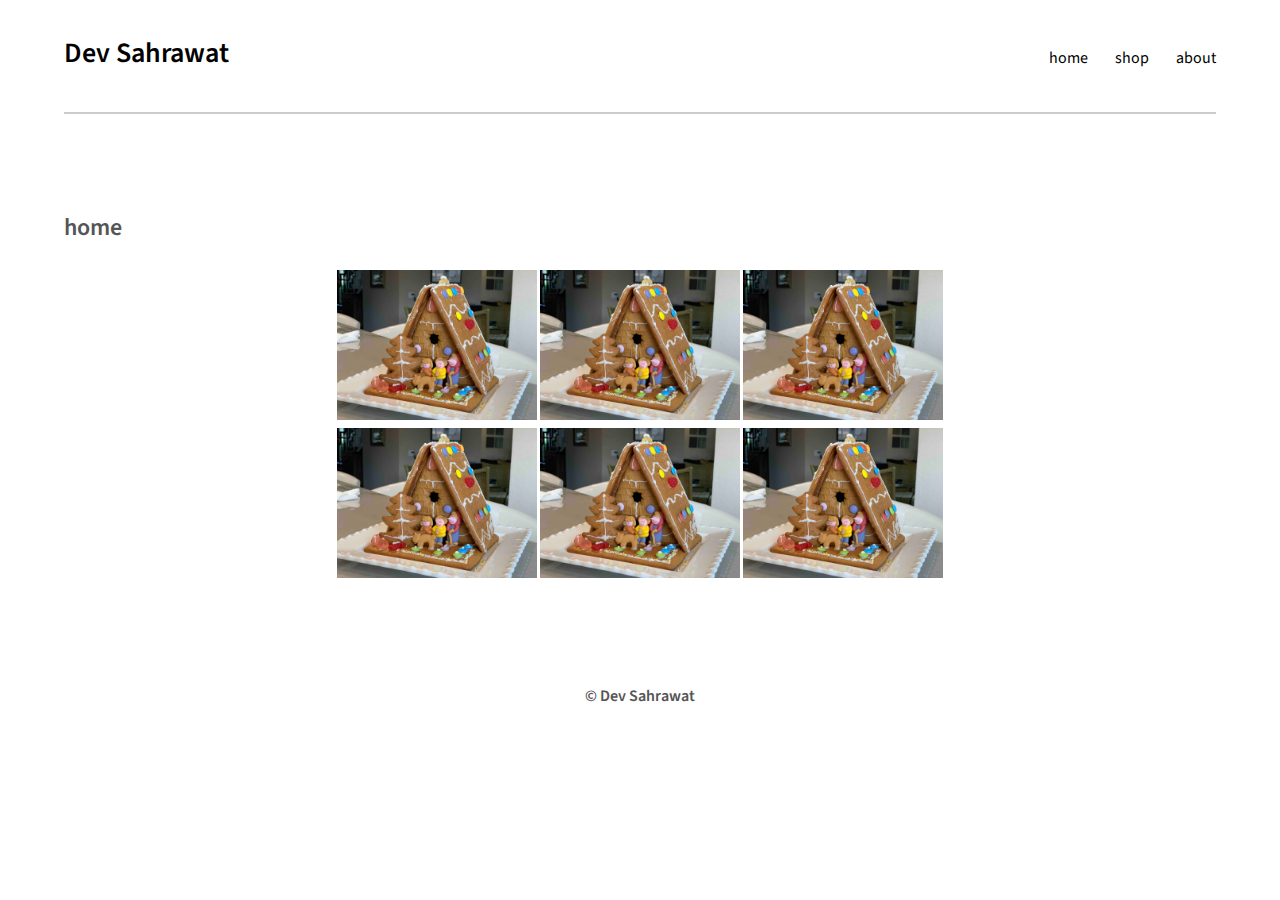
==== commit f9d85630: "fixes" ====
--- a/index.html
+++ b/index.html
@@ -22,7 +22,7 @@
 
         <section id="banner">
             <div class="inner">
-                <h4 style="text-align: left;"><strong>Home</strong></h4>
+                <h4 style="text-align: left;"><strong>home</strong></h4>
                 <!-- <div class="flex "> -->
                     <div>
                         <img src="images/gingerbread.jpg" alt="Avatar" style="width:200px">
@@ -37,6 +37,6 @@
                 <!-- </div> -->
             </div>
         </section>
-        <p style="text-align: center;"><strong>Copyright © 2020 Dev Sahrawat</strong></p>
+        <p style="text-align: center;"><strong>© Dev Sahrawat</strong></p>
 	</body>
 </html>
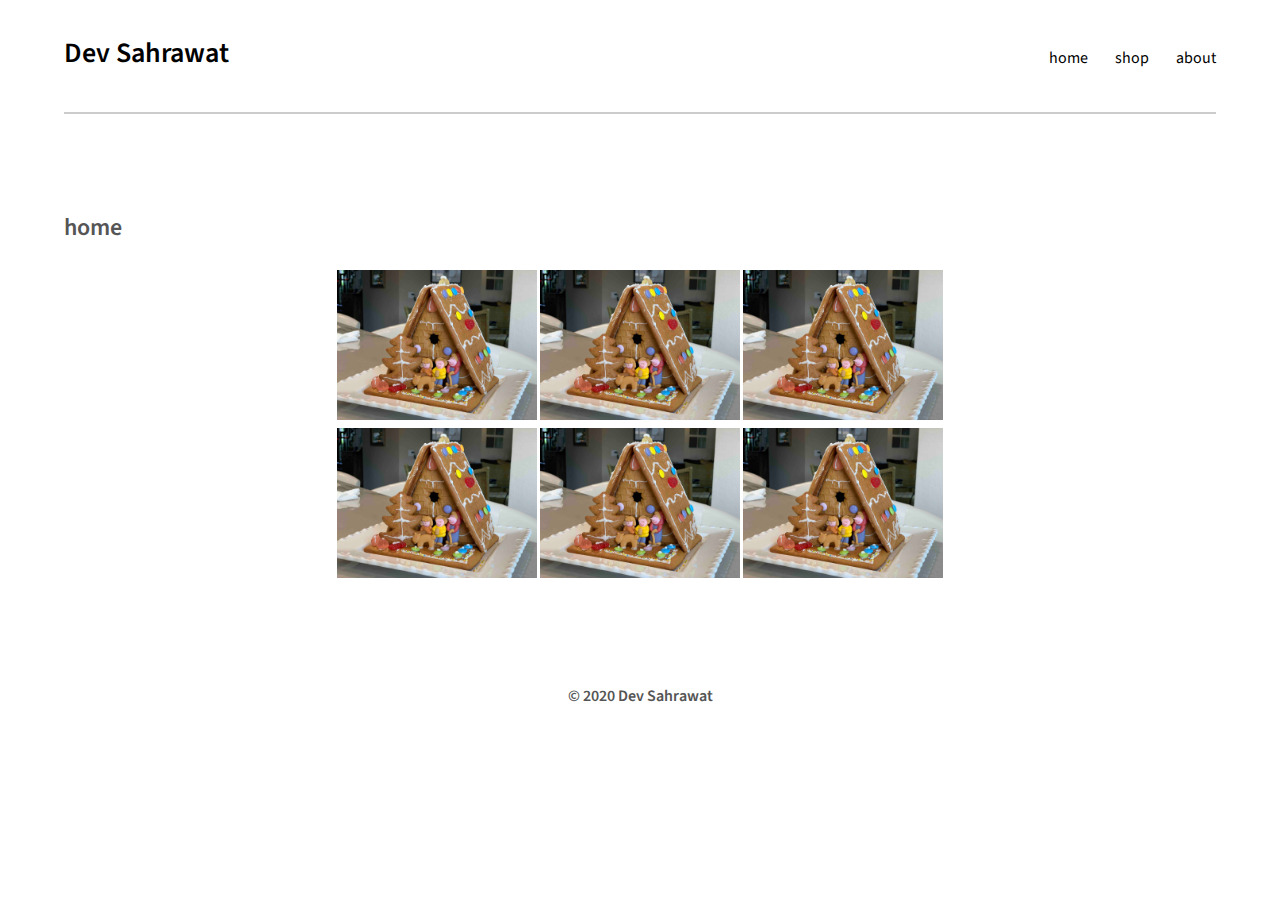
==== commit 5d85b113: "add copyright year" ====
--- a/index.html
+++ b/index.html
@@ -37,6 +37,6 @@
                 <!-- </div> -->
             </div>
         </section>
-        <p style="text-align: center;"><strong>© Dev Sahrawat</strong></p>
+        <p style="text-align: center;"><strong>© 2020 Dev Sahrawat</strong></p>
 	</body>
 </html>
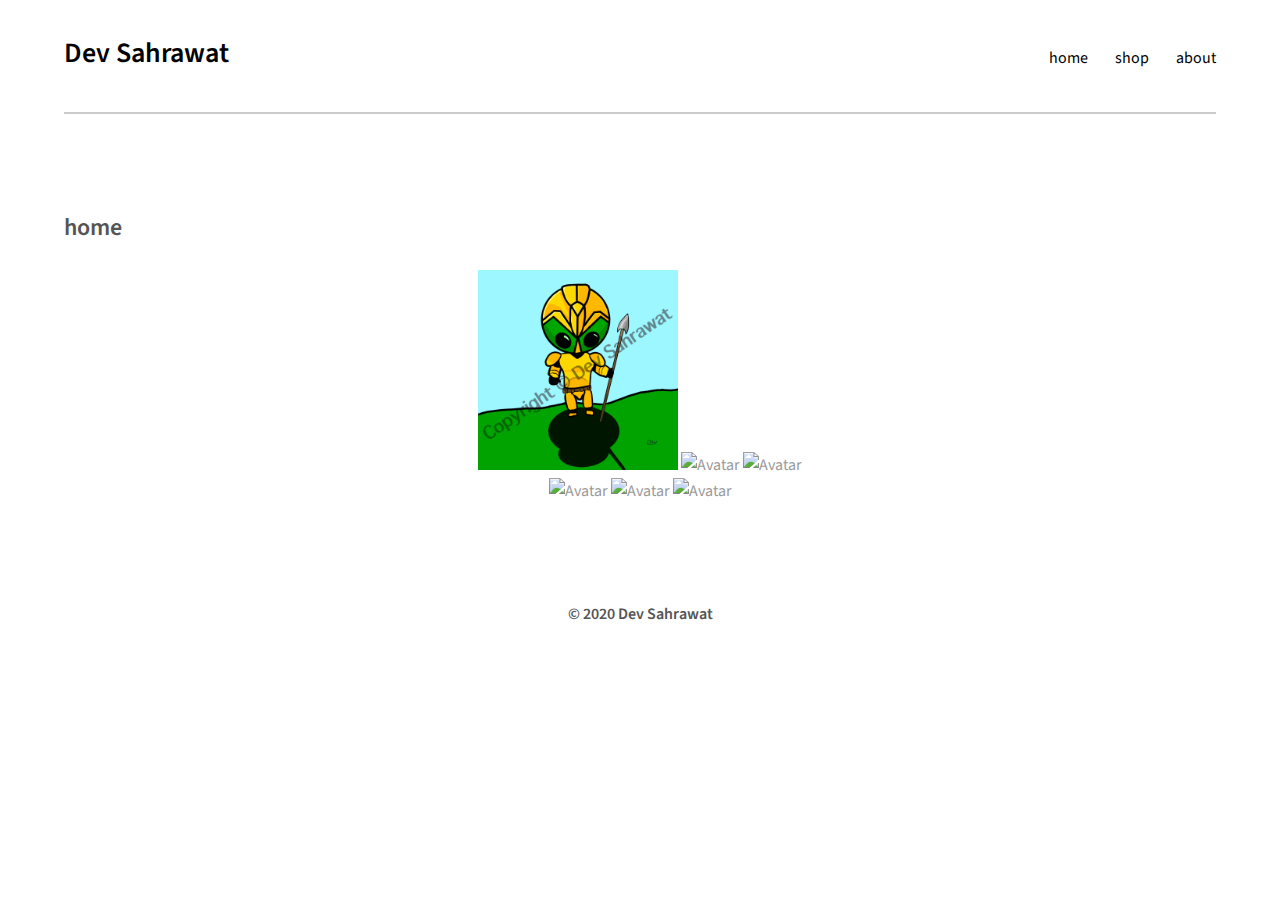
==== commit fb4b0831: "Update index.html" ====
--- a/index.html
+++ b/index.html
@@ -25,14 +25,14 @@
                 <h4 style="text-align: left;"><strong>home</strong></h4>
                 <!-- <div class="flex "> -->
                     <div>
-                        <img src="images/gingerbread.jpg" alt="Avatar" style="width:200px">
-                        <img src="images/gingerbread.jpg" alt="Avatar" style="width:200px">
-                        <img src="images/gingerbread.jpg" alt="Avatar" style="width:200px">
+                        <img src="images/warriorShadow_devSahrawat.JPG" alt="Avatar" style="width:200px">
+                        <img src="images/owl2_devSahrawat.JPG" alt="Avatar" style="width:200px">
+                        <img src="images/owl1_devSahrawat.JPG" alt="Avatar" style="width:200px">
                     </div>
                     <div>
-                        <img src="images/gingerbread.jpg" alt="Avatar" style="width:200px">
-                        <img src="images/gingerbread.jpg" alt="Avatar" style="width:200px">
-                        <img src="images/gingerbread.jpg" alt="Avatar" style="width:200px">
+                        <img src="images/pig_devSahrawat.JPG" alt="Avatar" style="width:200px">
+                        <img src="images/fox_devSahrawat.JPG" alt="Avatar" style="width:200px">
+                        <img src="images/robots_devSahrawat.JPG" alt="Avatar" style="width:200px">
                     </div> 
                 <!-- </div> -->
             </div>
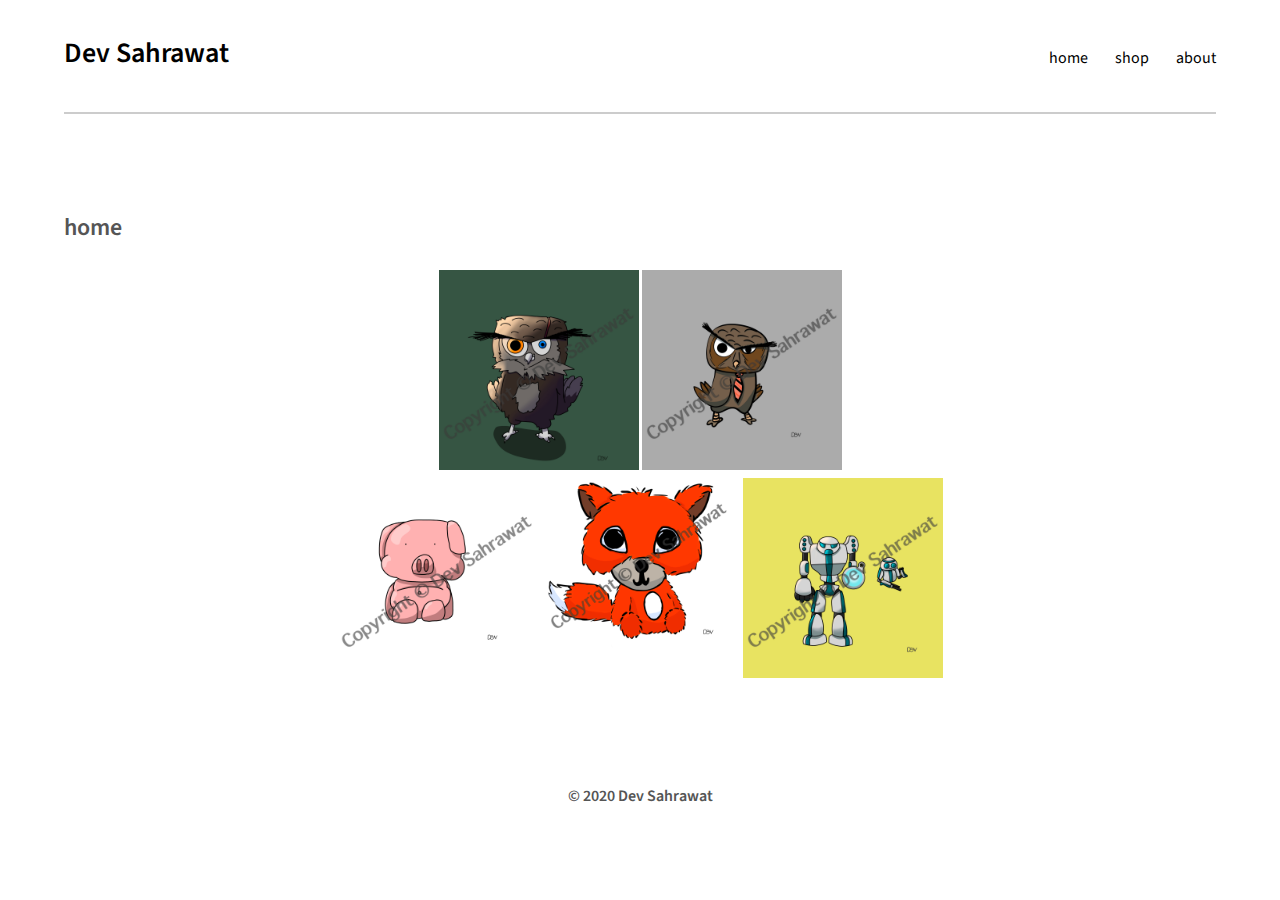
==== commit 67000b89: "Update index.html" ====
--- a/index.html
+++ b/index.html
@@ -25,7 +25,7 @@
                 <h4 style="text-align: left;"><strong>home</strong></h4>
                 <!-- <div class="flex "> -->
                     <div>
-                        <img src="images/warriorShadow_devSahrawat.JPG" alt="Avatar" style="width:200px">
+                 <!--       <img src="images/warriorShadow_devSahrawat.JPG" alt="Avatar" style="width:200px">    -->
                         <img src="images/owl2_devSahrawat.JPG" alt="Avatar" style="width:200px">
                         <img src="images/owl1_devSahrawat.JPG" alt="Avatar" style="width:200px">
                     </div>
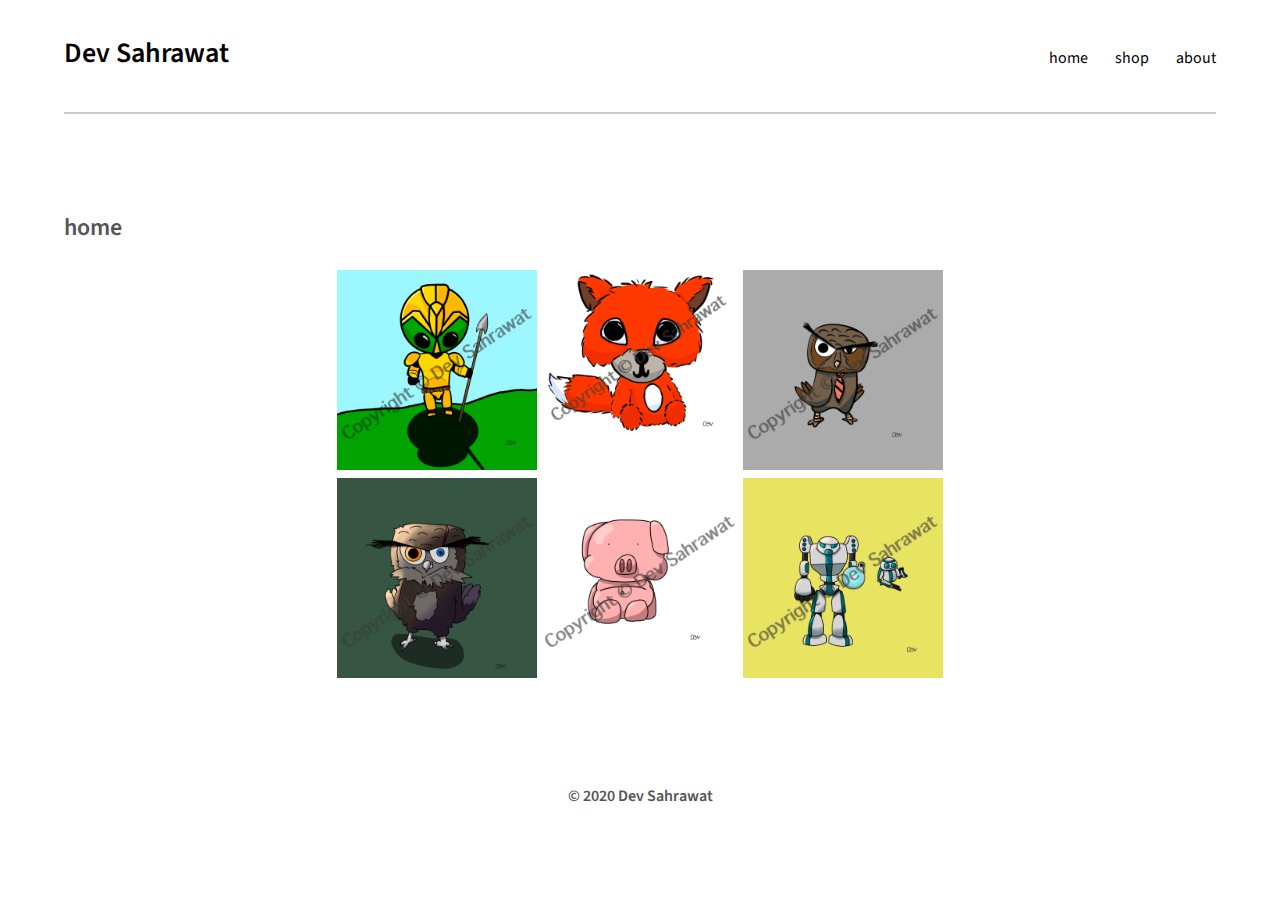
==== commit 6fca0394: "Update index.html" ====
--- a/index.html
+++ b/index.html
@@ -25,13 +25,13 @@
                 <h4 style="text-align: left;"><strong>home</strong></h4>
                 <!-- <div class="flex "> -->
                     <div>
-                 <!--       <img src="images/warriorShadow_devSahrawat.JPG" alt="Avatar" style="width:200px">    -->
-                        <img src="images/owl2_devSahrawat.JPG" alt="Avatar" style="width:200px">
+                        <img src="images/warriorShadow_devSahrawat.JPG" alt="Avatar" style="width:200px">
+                        <img src="images/fox_devSahrawat.JPG" alt="Avatar" style="width:200px">
                         <img src="images/owl1_devSahrawat.JPG" alt="Avatar" style="width:200px">
                     </div>
                     <div>
+                        <img src="images/owl2_devSahrawat.JPG" alt="Avatar" style="width:200px">
                         <img src="images/pig_devSahrawat.JPG" alt="Avatar" style="width:200px">
-                        <img src="images/fox_devSahrawat.JPG" alt="Avatar" style="width:200px">
                         <img src="images/robots_devSahrawat.JPG" alt="Avatar" style="width:200px">
                     </div> 
                 <!-- </div> -->
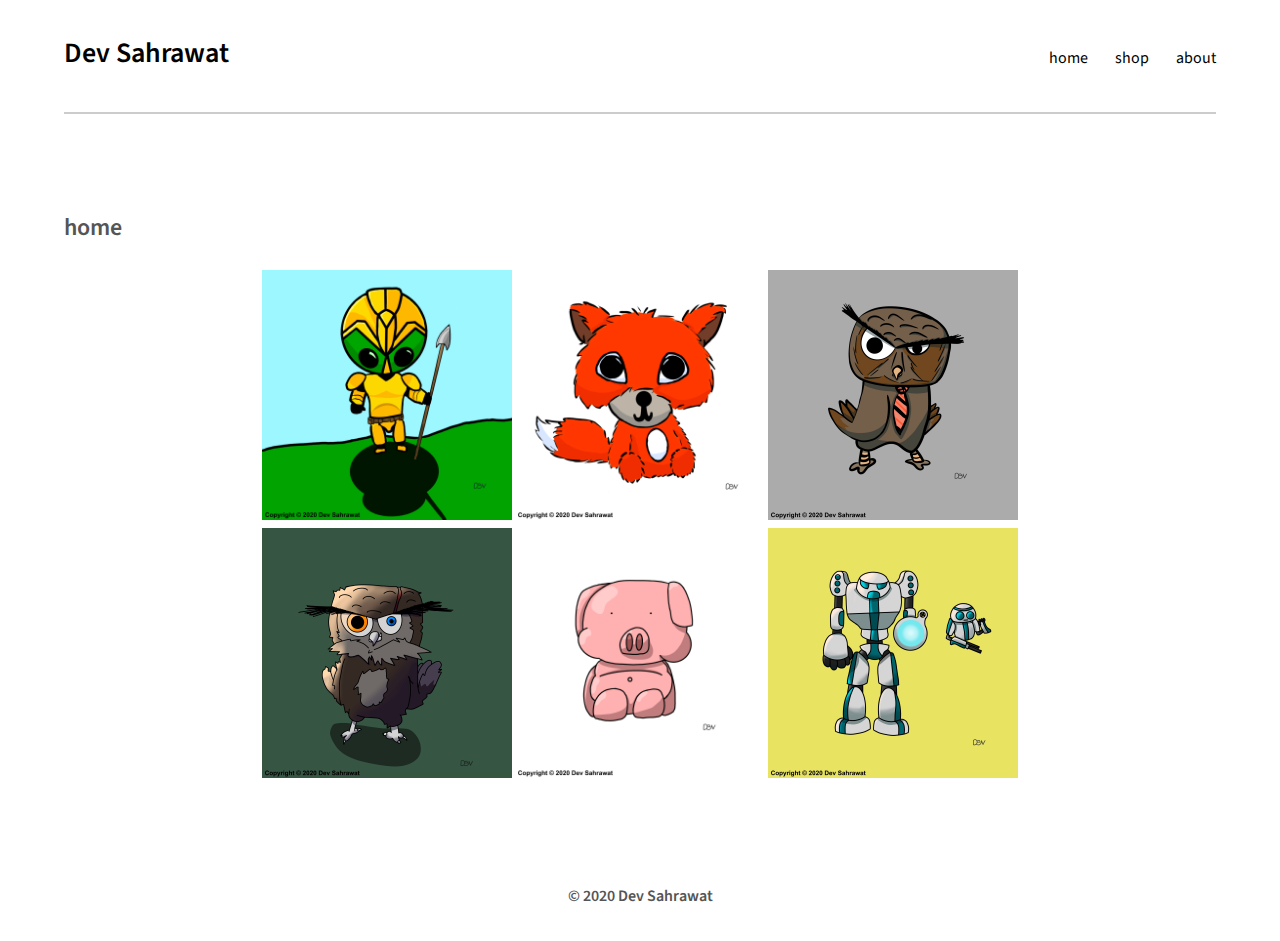
==== commit dfed006c: "Update index.html" ====
--- a/index.html
+++ b/index.html
@@ -25,14 +25,14 @@
                 <h4 style="text-align: left;"><strong>home</strong></h4>
                 <!-- <div class="flex "> -->
                     <div>
-                        <img src="images/warriorShadow_devSahrawat.JPG" alt="Avatar" style="width:200px">
-                        <img src="images/fox_devSahrawat.JPG" alt="Avatar" style="width:200px">
-                        <img src="images/owl1_devSahrawat.JPG" alt="Avatar" style="width:200px">
+                        <img src="images/warriorShadow_devSahrawat.JPG" alt="Avatar" style="width:250px">
+                        <img src="images/fox_devSahrawat.JPG" alt="Avatar" style="width:250px">
+                        <img src="images/owl1_devSahrawat.JPG" alt="Avatar" style="width:250px">
                     </div>
                     <div>
-                        <img src="images/owl2_devSahrawat.JPG" alt="Avatar" style="width:200px">
-                        <img src="images/pig_devSahrawat.JPG" alt="Avatar" style="width:200px">
-                        <img src="images/robots_devSahrawat.JPG" alt="Avatar" style="width:200px">
+                        <img src="images/owl2_devSahrawat.JPG" alt="Avatar" style="width:250px">
+                        <img src="images/pig_devSahrawat.JPG" alt="Avatar" style="width:250px">
+                        <img src="images/robots_devSahrawat.JPG" alt="Avatar" style="width:250px">
                     </div> 
                 <!-- </div> -->
             </div>
